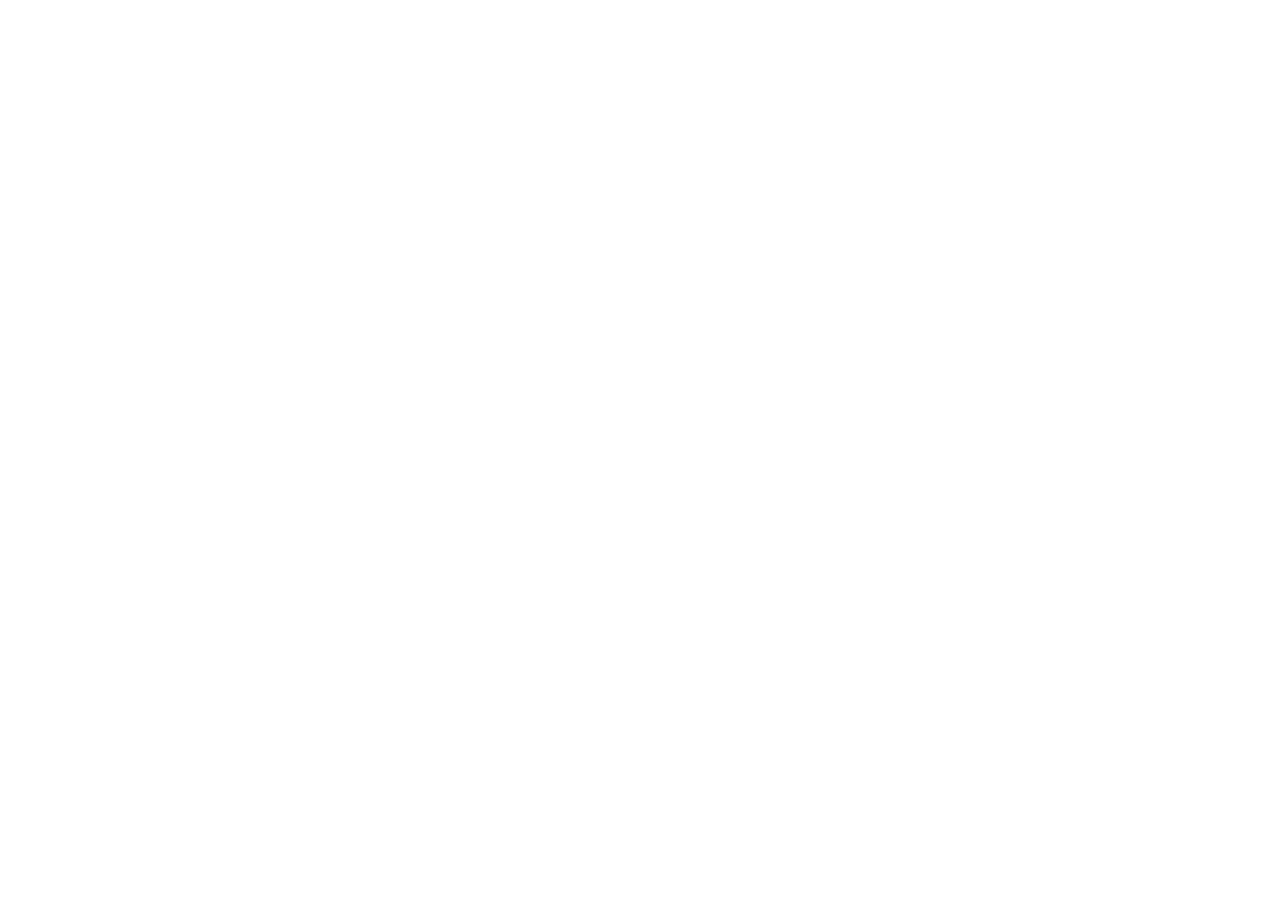
==== h5/2048/index.html @ 025ce394 "upload file" ====
<!DOCTYPE html>
<html lang="en">
<head>
    <meta charset="UTF-8">
    <meta name="viewport" content="width=device-width, initial-scale=1.0">
    <meta http-equiv="X-UA-Compatible" content="ie=edge">
    <title>Document</title>
    <link rel="stylesheet" href="main.css">
    <script src="https://cdn.staticfile.org/jquery/1.10.2/jquery.min.js"></script>
    <script src="main.js"></script>
</head>
<body>
    <div id="game"></div>
</body>
</html>
---- h5/2048/main.css ----
#game{
    position: relative;
    border-radius: 8px;
    background-color: #BBADA0;
}

.default-cell {
    position: absolute;
    border-radius: 8px;
    background-color: #CDC1B4;
}

.cell {
    position: absolute;
    border-radius: 8px;
    text-align: center;
    font-weight: bolder;
}
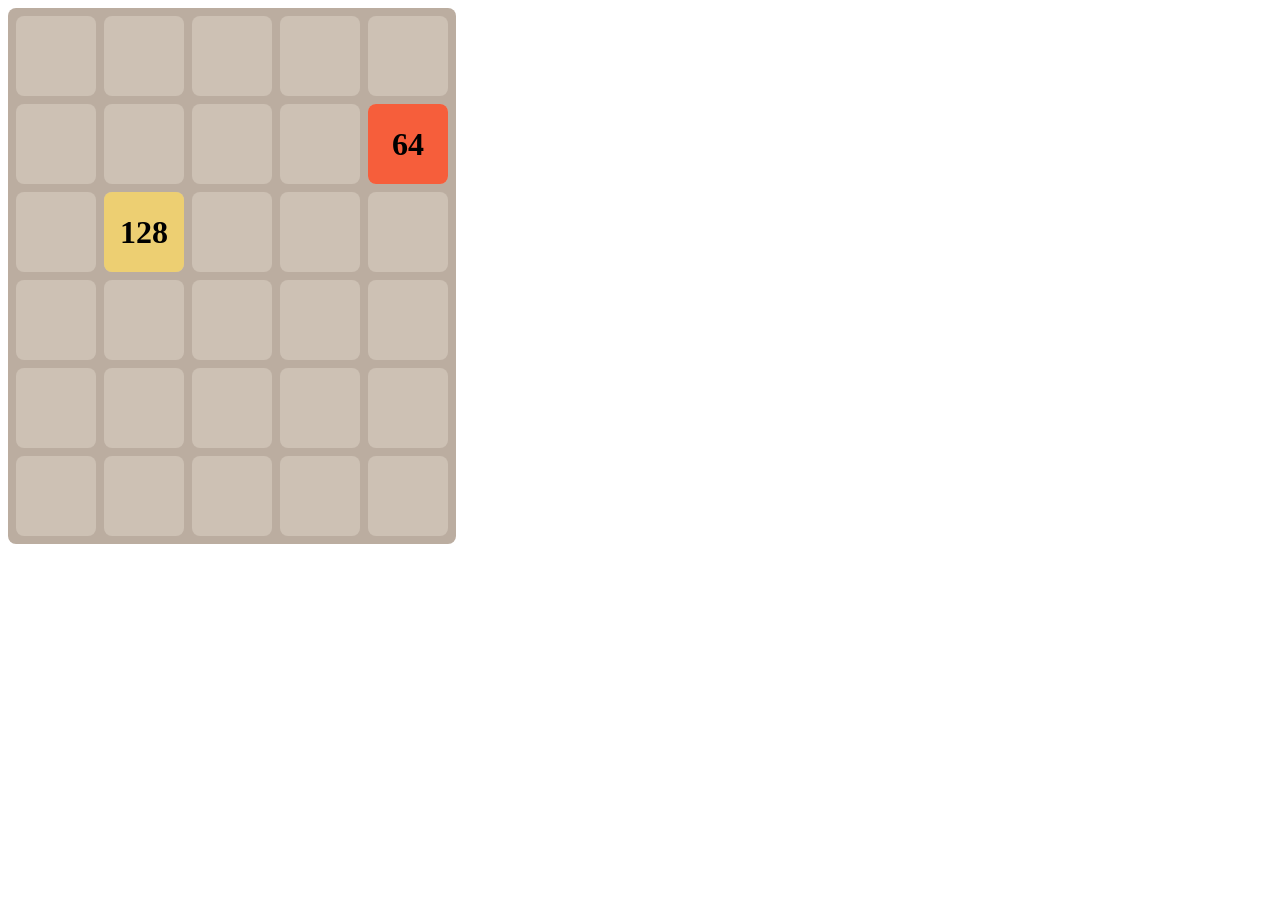
==== commit a26feb55: "update BST" ====
--- a/h5/2048/index.html
+++ b/h5/2048/index.html
@@ -6,7 +6,7 @@
     <meta http-equiv="X-UA-Compatible" content="ie=edge">
     <title>Document</title>
     <link rel="stylesheet" href="main.css">
-    <script src="https://cdn.staticfile.org/jquery/1.10.2/jquery.min.js"></script>
+    <script src="../tools/jquery-1.8.3.min.js"></script>
     <script src="main.js"></script>
 </head>
 <body>
